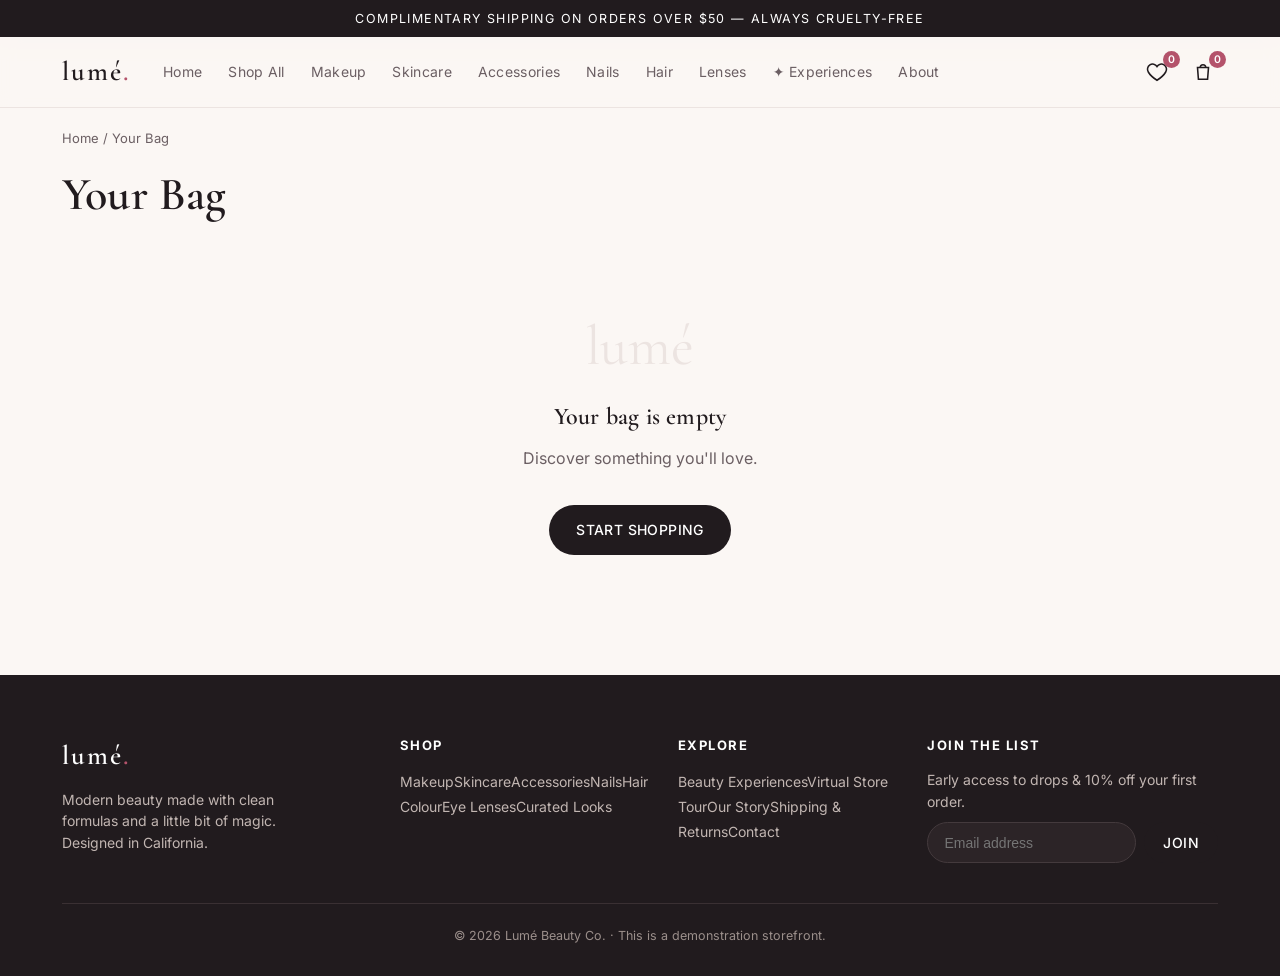
==== cart.html @ ed0eb4c0 "Initial commit: Nova demo web storefront Add full static e-commerce site with shop, cart, checkout, " ====
<!DOCTYPE html>
<html lang="en">
<head>
  <meta charset="UTF-8" />
  <meta name="viewport" content="width=device-width, initial-scale=1.0" />
  <title>Your Bag — Lumé Beauty</title>
  <link rel="preconnect" href="https://fonts.googleapis.com" />
  <link rel="preconnect" href="https://fonts.gstatic.com" crossorigin />
  <link href="https://fonts.googleapis.com/css2?family=Cormorant+Garamond:wght@500;600;700&family=Inter:wght@400;500;600&display=swap" rel="stylesheet" />
  <link rel="stylesheet" href="assets/css/styles.css" />
</head>
<body data-page="">
  <div id="site-header"></div>

  <div class="container">
    <div class="crumb"><a href="index.html">Home</a> / <span>Your Bag</span></div>
    <h1 style="font-size:clamp(30px,5vw,46px);padding:20px 0 4px">Your Bag</h1>
    <div id="cart-root"></div>
  </div>

  <div id="site-footer"></div>

  <script src="assets/js/data.js"></script>
  <script src="assets/js/store.js"></script>
  <script src="assets/js/art.js"></script>
  <script src="assets/js/ui.js"></script>
  <script src="assets/js/cart.js"></script>
</body>
</html>
---- assets/css/styles.css ----
/* ============================================================
   Lumé Beauty — storefront design system
   ============================================================ */
:root {
  --ink: #211b1e;
  --ink-soft: #6b5f63;
  --line: #ece4e1;
  --bg: #fbf7f4;
  --bg-card: #ffffff;
  --rose: #b4536b;
  --rose-deep: #8e3d54;
  --gold: #c8a04a;
  --sage: #6f8c72;
  --plum: #6c4a6e;
  --radius: 14px;
  --radius-sm: 9px;
  --shadow: 0 8px 30px rgba(40, 25, 30, 0.08);
  --shadow-sm: 0 2px 10px rgba(40, 25, 30, 0.06);
  --serif: "Cormorant Garamond", "Georgia", serif;
  --sans: "Inter", system-ui, -apple-system, "Segoe UI", sans-serif;
  --maxw: 1200px;
}

* { box-sizing: border-box; }
html { scroll-behavior: smooth; }
body {
  margin: 0;
  font-family: var(--sans);
  color: var(--ink);
  background: var(--bg);
  line-height: 1.55;
  -webkit-font-smoothing: antialiased;
}
a { color: inherit; text-decoration: none; }
img { max-width: 100%; display: block; }
h1, h2, h3 { font-family: var(--serif); font-weight: 600; line-height: 1.1; margin: 0; letter-spacing: 0.2px; }
.container { width: 100%; max-width: var(--maxw); margin: 0 auto; padding: 0 22px; }
.muted { color: var(--ink-soft); }
.center { text-align: center; }

/* ---------- Announcement bar ---------- */
.announce {
  background: var(--ink);
  color: #fff;
  text-align: center;
  font-size: 12.5px;
  letter-spacing: 1.4px;
  text-transform: uppercase;
  padding: 9px 12px;
}

/* ---------- Header ---------- */
.site-header {
  position: sticky; top: 0; z-index: 50;
  background: rgba(251, 247, 244, 0.92);
  backdrop-filter: blur(10px);
  border-bottom: 1px solid var(--line);
}
.header-inner { display: flex; align-items: center; gap: 18px; height: 70px; }
.brand { font-family: var(--serif); font-size: 27px; font-weight: 600; letter-spacing: 2px; }
.brand span { color: var(--rose); }
.nav { display: flex; gap: 26px; margin-left: 14px; flex: 1; }
.nav a { font-size: 14px; letter-spacing: .3px; color: var(--ink-soft); padding: 6px 0; border-bottom: 2px solid transparent; transition: .18s; }
.nav a:hover, .nav a.active { color: var(--ink); border-color: var(--rose); }
.header-actions { display: flex; align-items: center; gap: 16px; }
.icon-btn { position: relative; background: none; border: 0; cursor: pointer; color: var(--ink); display: inline-flex; padding: 4px; }
.icon-btn svg { width: 22px; height: 22px; }
.count-badge {
  position: absolute; top: -6px; right: -8px; min-width: 17px; height: 17px;
  background: var(--rose); color: #fff; border-radius: 999px; font-size: 10.5px;
  display: flex; align-items: center; justify-content: center; padding: 0 4px; font-weight: 600;
}
.menu-toggle { display: none; background: none; border: 0; cursor: pointer; }

/* ---------- Buttons ---------- */
.btn {
  display: inline-flex; align-items: center; justify-content: center; gap: 8px;
  font-family: var(--sans); font-size: 14px; font-weight: 500; letter-spacing: .4px;
  padding: 13px 26px; border-radius: 999px; border: 1px solid transparent; cursor: pointer;
  transition: .18s; text-transform: uppercase;
}
.btn-primary { background: var(--ink); color: #fff; }
.btn-primary:hover { background: var(--rose-deep); }
.btn-outline { background: transparent; color: var(--ink); border-color: var(--ink); }
.btn-outline:hover { background: var(--ink); color: #fff; }
.btn-block { width: 100%; }
.btn[disabled] { opacity: .45; cursor: not-allowed; }

/* ---------- Hero ---------- */
.hero {
  position: relative; min-height: 560px; display: flex; align-items: center;
  background: linear-gradient(120deg, #f3e3df 0%, #efe7e0 45%, #f6efe8 100%);
  overflow: hidden;
}
.hero::after {
  content: ""; position: absolute; right: -120px; top: -80px; width: 520px; height: 520px;
  background: radial-gradient(circle, rgba(180,83,107,.28), transparent 65%); border-radius: 50%;
}
.hero-content { position: relative; max-width: 560px; z-index: 2; }
.eyebrow { text-transform: uppercase; letter-spacing: 3px; font-size: 12px; color: var(--rose); margin-bottom: 16px; }
.hero h1 { font-size: clamp(40px, 6vw, 68px); margin-bottom: 18px; }
.hero p { font-size: 18px; color: var(--ink-soft); margin-bottom: 30px; max-width: 460px; }

/* ---------- Section ---------- */
.section { padding: 76px 0; }
.section-head { text-align: center; max-width: 620px; margin: 0 auto 46px; }
.section-head h2 { font-size: clamp(28px, 4vw, 40px); margin-bottom: 12px; }
.section-head p { color: var(--ink-soft); font-size: 16px; }
.alt-bg { background: #f5ece7; }

/* ---------- Category tiles ---------- */
.cat-grid { display: grid; grid-template-columns: repeat(4, 1fr); gap: 20px; }
.cat-tile {
  position: relative; border-radius: var(--radius); overflow: hidden; min-height: 260px;
  display: flex; align-items: flex-end; padding: 22px; color: #fff; box-shadow: var(--shadow-sm);
  transition: transform .25s ease;
}
.cat-tile:hover { transform: translateY(-4px); }
.cat-tile h3 { font-size: 24px; color: #fff; }
.cat-tile .cat-link { font-size: 13px; letter-spacing: 1px; text-transform: uppercase; margin-top: 4px; opacity: .9; }
.cat-tile .cat-body { position: relative; z-index: 2; }
.cat-tile::before { content: ""; position: absolute; inset: 0; background: linear-gradient(to top, rgba(0,0,0,.45), rgba(0,0,0,.05) 60%); z-index: 1; }

/* ---------- Product card ---------- */
.product-grid { display: grid; grid-template-columns: repeat(4, 1fr); gap: 26px; }
.product-grid.cols-3 { grid-template-columns: repeat(3, 1fr); }
.card { background: var(--bg-card); border-radius: var(--radius); overflow: hidden; box-shadow: var(--shadow-sm); transition: .22s; position: relative; }
.card:hover { box-shadow: var(--shadow); transform: translateY(-3px); }
.card-media { position: relative; aspect-ratio: 4/5; display: flex; align-items: center; justify-content: center; overflow: hidden; }
.card-media .mono { font-family: var(--serif); font-size: 64px; color: rgba(255,255,255,.92); font-weight: 600; }
.art { display: block; }
.card-media .art { width: 80%; height: 80%; filter: drop-shadow(0 6px 20px rgba(0,0,0,.18)); transition: transform .3s ease; }
.card:hover .card-media .art { transform: scale(1.05); }
.pdp-media .art { width: 72%; height: 72%; filter: drop-shadow(0 10px 24px rgba(0,0,0,.18)); }
.cart-thumb .art { width: 90%; height: 90%; }
/* Real product photo layered over the illustration fallback */
.media-fallback { position: absolute; inset: 0; display: flex; align-items: center; justify-content: center; z-index: 1; width: 100%; height: 100%; }
.media-photo { display: none; }
.card:hover .media-photo { transform: scale(1.05); }
.pdp-media { position: relative; overflow: hidden; }
.cart-thumb { position: relative; overflow: hidden; }
.card-badge { position: absolute; top: 12px; left: 12px; background: #fff; color: var(--ink); font-size: 10.5px; letter-spacing: 1px; text-transform: uppercase; padding: 5px 10px; border-radius: 999px; font-weight: 600; }
.card-wish { position: absolute; top: 10px; right: 10px; background: rgba(255,255,255,.9); border: 0; width: 34px; height: 34px; border-radius: 50%; cursor: pointer; display: flex; align-items: center; justify-content: center; }
.card-wish svg { width: 17px; height: 17px; }
.card-wish.active svg { fill: var(--rose); stroke: var(--rose); }
.card-body { padding: 16px 16px 20px; }
.card-cat { font-size: 11px; letter-spacing: 1.2px; text-transform: uppercase; color: var(--ink-soft); }
.card-title { font-family: var(--serif); font-size: 20px; margin: 4px 0 6px; }
.card-price { font-weight: 600; font-size: 15px; }
.swatches { display: flex; gap: 5px; margin-top: 10px; }
.swatch { width: 16px; height: 16px; border-radius: 50%; border: 1px solid rgba(0,0,0,.12); }
.stars { color: var(--gold); font-size: 13px; letter-spacing: 1px; }

/* ---------- PDP ---------- */
.pdp { display: grid; grid-template-columns: 1fr 1fr; gap: 56px; padding: 56px 0; }
.pdp-media { border-radius: var(--radius); aspect-ratio: 1/1; display: flex; align-items: center; justify-content: center; box-shadow: var(--shadow); overflow: hidden; }
.pdp-media .mono { font-family: var(--serif); font-size: 120px; color: rgba(255,255,255,.92); }
.pdp-info { padding-top: 8px; }
.pdp-cat { text-transform: uppercase; letter-spacing: 2px; font-size: 12px; color: var(--ink-soft); }
.pdp h1 { font-size: clamp(32px, 4vw, 46px); margin: 8px 0 10px; }
.pdp-price { font-size: 24px; font-weight: 600; margin: 14px 0; }
.pdp-desc { color: var(--ink-soft); margin-bottom: 26px; }
.option-label { font-size: 12.5px; letter-spacing: 1px; text-transform: uppercase; color: var(--ink-soft); margin-bottom: 10px; display: block; }
.shade-row { display: flex; flex-wrap: wrap; gap: 10px; margin-bottom: 24px; }
.shade { display: flex; align-items: center; gap: 8px; border: 1px solid var(--line); border-radius: 999px; padding: 6px 14px 6px 6px; cursor: pointer; font-size: 13px; background: #fff; transition: .15s; }
.shade .dot { width: 20px; height: 20px; border-radius: 50%; border: 1px solid rgba(0,0,0,.1); }
.shade.selected { border-color: var(--ink); box-shadow: 0 0 0 1px var(--ink); }
.variant-row { display: flex; flex-wrap: wrap; gap: 10px; margin-bottom: 24px; }
.variant { border: 1px solid var(--line); border-radius: 999px; padding: 9px 18px; cursor: pointer; font-size: 13px; background: #fff; transition: .15s; }
.variant.selected { border-color: var(--ink); background: var(--ink); color: #fff; }
.qty { display: inline-flex; align-items: center; border: 1px solid var(--line); border-radius: 999px; overflow: hidden; }
.qty button { background: #fff; border: 0; width: 40px; height: 44px; font-size: 18px; cursor: pointer; }
.qty span { width: 44px; text-align: center; font-weight: 600; }
.pdp-actions { display: flex; gap: 12px; align-items: center; margin: 8px 0 26px; }
.pdp-meta { border-top: 1px solid var(--line); padding-top: 20px; font-size: 14px; color: var(--ink-soft); }
.pdp-meta li { margin-bottom: 6px; }

/* ---------- Toolbar (shop) ---------- */
.shop-head { padding: 44px 0 10px; }
.toolbar { display: flex; flex-wrap: wrap; gap: 12px; align-items: center; justify-content: space-between; margin-bottom: 30px; }
.chips { display: flex; flex-wrap: wrap; gap: 8px; }
.chip { border: 1px solid var(--line); background: #fff; border-radius: 999px; padding: 8px 16px; font-size: 13px; cursor: pointer; transition: .15s; }
.chip.active { background: var(--ink); color: #fff; border-color: var(--ink); }
.tools-right { display: flex; gap: 10px; }
.input, select.input { border: 1px solid var(--line); border-radius: 999px; padding: 10px 16px; font-family: var(--sans); font-size: 14px; background: #fff; color: var(--ink); }

/* ---------- Cart / tables ---------- */
.cart-layout { display: grid; grid-template-columns: 1fr 360px; gap: 40px; padding: 48px 0; align-items: start; }
.cart-item { display: grid; grid-template-columns: 90px 1fr auto; gap: 16px; padding: 20px 0; border-bottom: 1px solid var(--line); align-items: center; }
.cart-thumb { width: 90px; height: 110px; border-radius: var(--radius-sm); display: flex; align-items: center; justify-content: center; }
.cart-thumb .mono { font-family: var(--serif); font-size: 34px; color: rgba(255,255,255,.92); }
.cart-item h4 { font-family: var(--serif); font-size: 19px; margin: 0 0 3px; }
.cart-item .opt { font-size: 13px; color: var(--ink-soft); }
.link-danger { color: var(--rose-deep); background: none; border: 0; cursor: pointer; font-size: 13px; padding: 0; margin-top: 8px; text-decoration: underline; }
.summary { background: var(--bg-card); border-radius: var(--radius); padding: 26px; box-shadow: var(--shadow-sm); position: sticky; top: 92px; }
.summary h3 { font-size: 22px; margin-bottom: 18px; }
.summary-row { display: flex; justify-content: space-between; padding: 8px 0; font-size: 15px; }
.summary-row.total { border-top: 1px solid var(--line); margin-top: 10px; padding-top: 16px; font-size: 18px; font-weight: 600; }

/* ---------- Forms (checkout) ---------- */
.form-grid { display: grid; grid-template-columns: 1fr 1fr; gap: 16px; }
.field { display: flex; flex-direction: column; gap: 6px; margin-bottom: 16px; }
.field.full { grid-column: 1 / -1; }
.field label { font-size: 12.5px; letter-spacing: .8px; text-transform: uppercase; color: var(--ink-soft); }
.field input, .field select { border: 1px solid var(--line); border-radius: var(--radius-sm); padding: 12px 14px; font-family: var(--sans); font-size: 15px; background: #fff; }
.field input:focus, .field select:focus { outline: none; border-color: var(--rose); }

/* ---------- Empty state ---------- */
.empty { text-align: center; padding: 80px 20px; }
.empty .mono { font-family: var(--serif); font-size: 56px; color: var(--line); }
.empty h2 { margin: 14px 0 8px; }

/* ---------- Toast ---------- */
.toast-wrap { position: fixed; bottom: 26px; left: 50%; transform: translateX(-50%); z-index: 999; display: flex; flex-direction: column; gap: 10px; }
.toast { background: var(--ink); color: #fff; padding: 13px 22px; border-radius: 999px; font-size: 14px; box-shadow: var(--shadow); animation: pop .25s ease; }
@keyframes pop { from { opacity: 0; transform: translateY(10px); } to { opacity: 1; transform: translateY(0); } }

/* ---------- Footer ---------- */
.site-footer { background: var(--ink); color: #d8cdc9; padding: 60px 0 30px; margin-top: 40px; }
.footer-grid { display: grid; grid-template-columns: 1.4fr 1fr 1fr 1.2fr; gap: 30px; }
.site-footer .brand { color: #fff; }
.site-footer h4 { font-family: var(--sans); font-size: 13px; letter-spacing: 1.5px; text-transform: uppercase; color: #fff; margin: 0 0 14px; }
.site-footer a, .site-footer p { font-size: 14px; color: #c2b6b2; margin: 0 0 9px; }
.site-footer a:hover { color: #fff; }
.newsletter { display: flex; gap: 8px; margin-top: 10px; }
.newsletter input { flex: 1; border: 1px solid #443a3d; background: #2c2427; color: #fff; border-radius: 999px; padding: 11px 16px; font-size: 14px; }
.footer-bottom { border-top: 1px solid #3a3033; margin-top: 40px; padding-top: 22px; text-align: center; font-size: 12.5px; color: #9b8f8b; }

/* ---------- Breadcrumb ---------- */
.crumb { font-size: 13px; color: var(--ink-soft); padding: 20px 0 0; }
.crumb a:hover { color: var(--ink); }

/* ---------- Experience page — tech cards ---------- */
.exp-hero {
  background: linear-gradient(130deg, #1a1218 0%, #2c1e28 50%, #1e1428 100%);
  color: #fff; padding: 88px 0 72px; text-align: center;
}
.exp-hero h1 { color: #fff; font-size: clamp(36px, 5vw, 62px); margin-bottom: 16px; }
.exp-hero p { color: rgba(255,255,255,.72); font-size: 18px; max-width: 560px; margin: 0 auto 32px; }
.exp-eyebrow { text-transform: uppercase; letter-spacing: 3px; font-size: 12px; color: var(--gold); margin-bottom: 14px; }

.gate-section { padding: 64px 0; }
.gate-section:nth-child(even) { b
/* ---------- Try-on strip (PDP) ---------- */
.tryon-strip {
  display: flex; align-items: center; gap: 14px;
  background: linear-gradient(120deg, #1a1218, #2c1e28);
  border-radius: 14px; padding: 16px 20px; margin: 24px 0 10px;
  flex-wrap: wrap;
}
.tryon-strip-icon { font-size: 22px; color: var(--gold); flex-shrink: 0; }
.tryon-strip-text { flex: 1; min-width: 180px; display: flex; flex-direction: column; gap: 3px; }
.tryon-strip-text strong { color: #fff; font-size: 14px; font-weight: 600; display: block; }
.tryon-strip-text span { color: rgba(255,255,255,.6); font-size: 13px; display: block; }
.btn-tryon {
  background: var(--gold); color: #fff; border: none;
  border-radius: 999px; padding: 10px 22px; font-size: 13px;
  font-weight: 600; cursor: pointer; white-space: nowrap;
  transition: .2s; letter-spacing: .04em; flex-shrink: 0;
}
.btn-tryon:hover { background: #b8942e; }
#novagates-container { min-height: 0; }
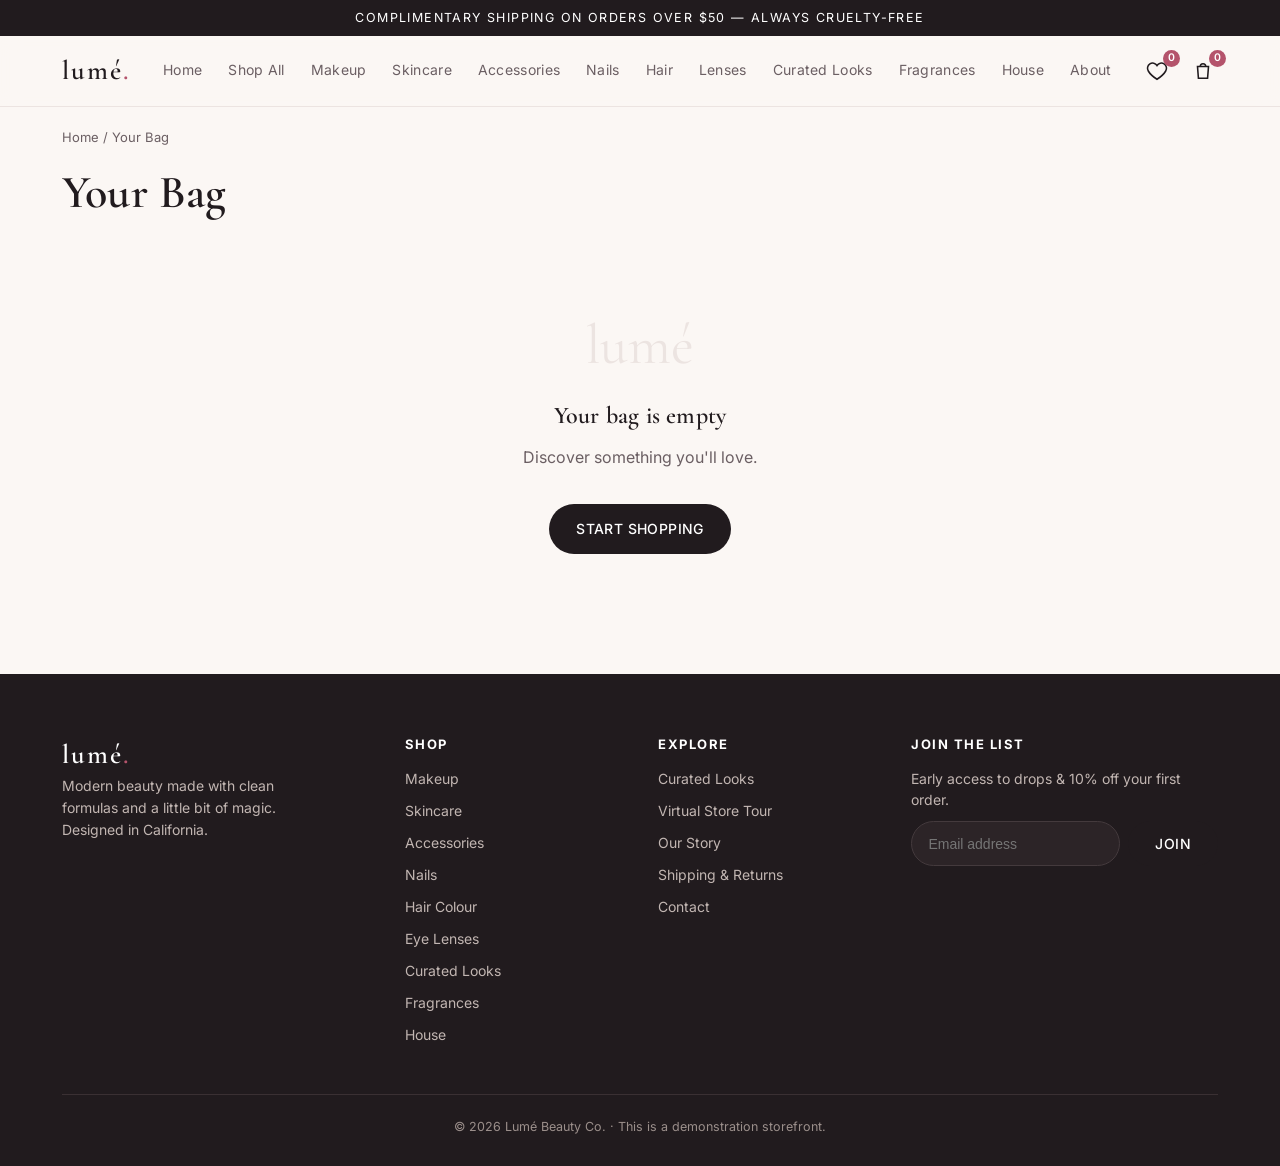
==== commit 7314cdb1: "feat: deploy full Web SDK try-on integration (product/cart/listing pages) Co-authored-by: Cursor <cu" ====
--- a/cart.html
+++ b/cart.html
@@ -22,8 +22,9 @@
 
   <script src="assets/js/data.js"></script>
   <script src="assets/js/store.js"></script>
+  <script src="assets/js/novagates.js?v=5"></script>
   <script src="assets/js/art.js"></script>
-  <script src="assets/js/ui.js"></script>
-  <script src="assets/js/cart.js"></script>
+  <script src="assets/js/ui.js?v=11"></script>
+  <script src="assets/js/cart.js?v=2"></script>
 </body>
 </html>
--- a/assets/css/styles.css
+++ b/assets/css/styles.css
@@ -22,7 +22,7 @@
 }
 
 * { box-sizing: border-box; }
-html { scroll-behavior: smooth; }
+html { scroll-behavior: smooth; overflow-x: hidden; }
 body {
   margin: 0;
   font-family: var(--sans);
@@ -30,6 +30,7 @@
   background: var(--bg);
   line-height: 1.55;
   -webkit-font-smoothing: antialiased;
+  overflow-x: hidden;
 }
 a { color: inherit; text-decoration: none; }
 img { max-width: 100%; display: block; }
@@ -47,6 +48,9 @@
   letter-spacing: 1.4px;
   text-transform: uppercase;
   padding: 9px 12px;
+  line-height: 1.45;
+  white-space: normal;
+  overflow-wrap: anywhere;
 }
 
 /* ---------- Header ---------- */
@@ -109,7 +113,9 @@
 .alt-bg { background: #f5ece7; }
 
 /* ---------- Category tiles ---------- */
-.cat-grid { display: grid; grid-template-columns: repeat(4, 1fr); gap: 20px; }
+.cat-grid { display: grid; grid-template-columns: repeat(2, 1fr); gap: 12px; }
+@media (min-width: 640px) { .cat-grid { grid-template-columns: repeat(3, 1fr); gap: 16px; } }
+@media (min-width: 900px) { .cat-grid { grid-template-columns: repeat(4, 1fr); gap: 20px; } }
 .cat-tile {
   position: relative; border-radius: var(--radius); overflow: hidden; min-height: 260px;
   display: flex; align-items: flex-end; padding: 22px; color: #fff; box-shadow: var(--shadow-sm);
@@ -122,11 +128,24 @@
 .cat-tile::before { content: ""; position: absolute; inset: 0; background: linear-gradient(to top, rgba(0,0,0,.45), rgba(0,0,0,.05) 60%); z-index: 1; }
 
 /* ---------- Product card ---------- */
-.product-grid { display: grid; grid-template-columns: repeat(4, 1fr); gap: 26px; }
-.product-grid.cols-3 { grid-template-columns: repeat(3, 1fr); }
-.card { background: var(--bg-card); border-radius: var(--radius); overflow: hidden; box-shadow: var(--shadow-sm); transition: .22s; position: relative; }
+.product-grid { display: grid; grid-template-columns: repeat(2, 1fr); gap: 12px; }
+.product-grid.cols-3 { grid-template-columns: repeat(2, 1fr); }
+@media (min-width: 640px) {
+  .product-grid { grid-template-columns: repeat(2, 1fr); gap: 18px; }
+  .product-grid.cols-3 { grid-template-columns: repeat(3, 1fr); }
+}
+@media (min-width: 900px) {
+  .product-grid { grid-template-columns: repeat(3, 1fr); gap: 22px; }
+}
+@media (min-width: 1100px) {
+  .product-grid { grid-template-columns: repeat(4, 1fr); gap: 26px; }
+  .product-grid.cols-3 { grid-template-columns: repeat(3, 1fr); }
+}
+.card { background: var(--bg-card); border-radius: var(--radius); overflow: hidden; box-shadow: var(--shadow-sm); transition: .22s; position: relative; cursor: pointer; }
+.card-link { display: block; color: inherit; text-decoration: none; }
 .card:hover { box-shadow: var(--shadow); transform: translateY(-3px); }
-.card-media { position: relative; aspect-ratio: 4/5; display: flex; align-items: center; justify-content: center; overflow: hidden; }
+.card-body { padding: 12px 14px 16px; }
+.card-media { position: relative; aspect-ratio: 3/4; display: flex; align-items: center; justify-content: center; overflow: hidden; }
 .card-media .mono { font-family: var(--serif); font-size: 64px; color: rgba(255,255,255,.92); font-weight: 600; }
 .art { display: block; }
 .card-media .art { width: 80%; height: 80%; filter: drop-shadow(0 6px 20px rgba(0,0,0,.18)); transition: transform .3s ease; }
@@ -152,18 +171,92 @@
 .stars { color: var(--gold); font-size: 13px; letter-spacing: 1px; }
 
 /* ---------- PDP ---------- */
-.pdp { display: grid; grid-template-columns: 1fr 1fr; gap: 56px; padding: 56px 0; }
-.pdp-media { border-radius: var(--radius); aspect-ratio: 1/1; display: flex; align-items: center; justify-content: center; box-shadow: var(--shadow); overflow: hidden; }
-.pdp-media .mono { font-family: var(--serif); font-size: 120px; color: rgba(255,255,255,.92); }
-.pdp-info { padding-top: 8px; }
+/* .pdp-wrap is the real layout wrapper injected by product.js inside #pdp */
+.pdp-wrap {
+  display: grid;
+  grid-template-columns: 460px 1fr;
+  gap: 60px;
+  padding: 56px 0;
+  align-items: start;
+}
+.pdp-img-hero {
+  border-radius: 20px;
+  aspect-ratio: 1/1;
+  display: flex; align-items: center; justify-content: center;
+  box-shadow: 0 12px 48px rgba(0,0,0,.14);
+  overflow: hidden;
+  position: sticky;
+  top: 24px;
+}
+.pdp-img-hero #pdp-art-wrap {
+  width: 70%; height: 70%;
+  display: flex; align-items: center; justify-content: center;
+}
+.pdp-img-hero #pdp-art-wrap .art {
+  width: 100%; height: 100%;
+  filter: drop-shadow(0 12px 28px rgba(0,0,0,.22));
+}
+.pdp-look-img { width: 100%; height: auto; display: block; }
+.pdp-img-hero--photo { padding: 0; aspect-ratio: auto; position: relative; top: 0; }
+.pdp-photo-overlay { position: absolute; inset: 0; width: 100%; height: 100%; object-fit: cover; border-radius: inherit; }
+.card-media { position: relative; }
+.card-photo { position: absolute; inset: 0; width: 100%; height: 100%; object-fit: cover; }
+.pdp-body { padding-top: 8px; }
+
+/* ── Shop the Look: hotspots ─────────────────── */
+.look-hotspots { position: absolute; inset: 0; pointer-events: none; }
+.hotspot {
+  position: absolute; transform: translate(-50%, -50%);
+  width: 30px; height: 30px; border-radius: 50%;
+  background: rgba(255,255,255,.92); color: var(--ink);
+  border: 2px solid #fff; box-shadow: 0 4px 14px rgba(0,0,0,.3);
+  font-family: var(--sans); font-weight: 700; font-size: 14px;
+  cursor: pointer; pointer-events: auto; transition: .18s;
+  animation: hotspot-pulse 2.4s ease-out infinite;
+}
+.hotspot:hover { background: var(--ink); color: #fff; transform: translate(-50%, -50%) scale(1.12); }
+@keyframes hotspot-pulse {
+  0% { box-shadow: 0 4px 14px rgba(0,0,0,.3), 0 0 0 0 rgba(255,255,255,.6); }
+  70% { box-shadow: 0 4px 14px rgba(0,0,0,.3), 0 0 0 12px rgba(255,255,255,0); }
+  100% { box-shadow: 0 4px 14px rgba(0,0,0,.3), 0 0 0 0 rgba(255,255,255,0); }
+}
+
+/* ── Shop the Look: item list ────────────────── */
+.look-shop-head { display: flex; align-items: center; justify-content: space-between; gap: 16px; flex-wrap: wrap; margin-bottom: 22px; }
+.look-shop-head h2 { font-size: clamp(22px, 4vw, 32px); }
+.look-items { display: flex; flex-direction: column; gap: 12px; }
+.look-item {
+  display: flex; align-items: center; gap: 16px;
+  border: 1px solid var(--line); border-radius: 14px; padding: 12px;
+  background: #fff; transition: .25s;
+}
+.look-item.flash { border-color: var(--ink); box-shadow: 0 0 0 2px var(--ink); }
+.look-item-media {
+  position: relative; width: 72px; height: 72px; border-radius: 10px;
+  flex-shrink: 0; overflow: hidden; display: flex; align-items: center; justify-content: center;
+}
+.look-item-media .media-fallback { width: 60%; height: 60%; }
+.look-item-num {
+  position: absolute; top: 4px; left: 4px; z-index: 2;
+  width: 20px; height: 20px; border-radius: 50%;
+  background: rgba(255,255,255,.92); color: var(--ink);
+  font-size: 11px; font-weight: 700; display: flex; align-items: center; justify-content: center;
+}
+.look-item-info { flex: 1; min-width: 0; display: flex; flex-direction: column; gap: 2px; }
+.look-item-cat { font-size: 11px; letter-spacing: 1px; text-transform: uppercase; color: var(--ink-soft); }
+.look-item-name { font-weight: 600; color: var(--ink); text-decoration: none; }
+.look-item-name:hover { color: var(--rose-deep); }
+.look-item-price { font-size: 14px; color: var(--ink-soft); }
+.btn-line { background: #fff; color: var(--ink); border: 1.5px solid var(--ink); flex-shrink: 0; }
+.btn-line:hover { background: var(--ink); color: #fff; }
 .pdp-cat { text-transform: uppercase; letter-spacing: 2px; font-size: 12px; color: var(--ink-soft); }
-.pdp h1 { font-size: clamp(32px, 4vw, 46px); margin: 8px 0 10px; }
+.pdp-body h1 { font-size: clamp(28px, 3.5vw, 44px); margin: 8px 0 10px; font-family: var(--serif); }
 .pdp-price { font-size: 24px; font-weight: 600; margin: 14px 0; }
-.pdp-desc { color: var(--ink-soft); margin-bottom: 26px; }
+.pdp-desc { color: var(--ink-soft); margin-bottom: 26px; line-height: 1.7; }
 .option-label { font-size: 12.5px; letter-spacing: 1px; text-transform: uppercase; color: var(--ink-soft); margin-bottom: 10px; display: block; }
 .shade-row { display: flex; flex-wrap: wrap; gap: 10px; margin-bottom: 24px; }
 .shade { display: flex; align-items: center; gap: 8px; border: 1px solid var(--line); border-radius: 999px; padding: 6px 14px 6px 6px; cursor: pointer; font-size: 13px; background: #fff; transition: .15s; }
-.shade .dot { width: 20px; height: 20px; border-radius: 50%; border: 1px solid rgba(0,0,0,.1); }
+.shade .dot { width: 20px; height: 20px; border-radius: 50%; border: 1px solid rgba(0,0,0,.1); flex-shrink: 0; }
 .shade.selected { border-color: var(--ink); box-shadow: 0 0 0 1px var(--ink); }
 .variant-row { display: flex; flex-wrap: wrap; gap: 10px; margin-bottom: 24px; }
 .variant { border: 1px solid var(--line); border-radius: 999px; padding: 9px 18px; cursor: pointer; font-size: 13px; background: #fff; transition: .15s; }
@@ -177,11 +270,29 @@
 
 /* ---------- Toolbar (shop) ---------- */
 .shop-head { padding: 44px 0 10px; }
-.toolbar { display: flex; flex-wrap: wrap; gap: 12px; align-items: center; justify-content: space-between; margin-bottom: 30px; }
-.chips { display: flex; flex-wrap: wrap; gap: 8px; }
+.toolbar { display: flex; flex-direction: column; gap: 10px; margin-bottom: 24px; }
+.subchips-wrap { display: flex; flex-direction: column; gap: 8px; margin-bottom: 4px; }
+.subchips-label {
+  margin: 0;
+  font-size: 11px;
+  letter-spacing: 1.2px;
+  text-transform: uppercase;
+  color: var(--ink-soft);
+  font-weight: 500;
+}
+.toolbar-bottom { display: flex; gap: 10px; align-items: center; }
+.chips { display: flex; flex-wrap: nowrap; gap: 8px; overflow-x: auto; -webkit-overflow-scrolling: touch; scrollbar-width: none; padding-bottom: 2px; }
 .chip { border: 1px solid var(--line); background: #fff; border-radius: 999px; padding: 8px 16px; font-size: 13px; cursor: pointer; transition: .15s; }
 .chip.active { background: var(--ink); color: #fff; border-color: var(--ink); }
+.chips::-webkit-scrollbar { display: none; }
+.chip { flex-shrink: 0; }
+.subchips { margin-top: 0; }
+.subchips .chip { font-size: 12px; padding: 7px 14px; border-style: dashed; }
+.subchips .chip.active { border-style: solid; }
+.chip-swatch { display: inline-flex; align-items: center; gap: 7px; }
+.chip-dot { width: 13px; height: 13px; border-radius: 50%; border: 1px solid rgba(0,0,0,.18); box-shadow: inset 0 0 0 1px rgba(255,255,255,.35); flex-shrink: 0; }
 .tools-right { display: flex; gap: 10px; }
+.toolbar-bottom { display: flex; gap: 10px; align-items: center; }
 .input, select.input { border: 1px solid var(--line); border-radius: 999px; padding: 10px 16px; font-family: var(--sans); font-size: 14px; background: #fff; color: var(--ink); }
 
 /* ---------- Cart / tables ---------- */
@@ -218,6 +329,7 @@
 /* ---------- Footer ---------- */
 .site-footer { background: var(--ink); color: #d8cdc9; padding: 60px 0 30px; margin-top: 40px; }
 .footer-grid { display: grid; grid-template-columns: 1.4fr 1fr 1fr 1.2fr; gap: 30px; }
+@media (max-width: 900px) { .footer-grid { grid-template-columns: 1fr 1fr; gap: 28px; } }
 .site-footer .brand { color: #fff; }
 .site-footer h4 { font-family: var(--sans); font-size: 13px; letter-spacing: 1.5px; text-transform: uppercase; color: #fff; margin: 0 0 14px; }
 .site-footer a, .site-footer p { font-size: 14px; color: #c2b6b2; margin: 0 0 9px; }
@@ -240,7 +352,8 @@
 .exp-eyebrow { text-transform: uppercase; letter-spacing: 3px; font-size: 12px; color: var(--gold); margin-bottom: 14px; }
 
 .gate-section { padding: 64px 0; }
-.gate-section:nth-child(even) { b
+.gate-section:nth-child(even) { background: #f5ece7; }
+
 /* ---------- Try-on strip (PDP) ---------- */
 .tryon-strip {
   display: flex; align-items: center; gap: 14px;
@@ -260,3 +373,284 @@
 }
 .btn-tryon:hover { background: #b8942e; }
 #novagates-container { min-height: 0; }
+
+/* ============================================================
+   RESPONSIVE — mobile-first breakpoints
+   ============================================================ */
+
+/* ── Tablet (≤ 900px) ── */
+@media (max-width: 900px) {
+  .footer-grid { grid-template-columns: 1fr 1fr; gap: 28px; }
+  .footer-links-row a { display: block; width: 100%; }
+  .pdp-wrap { grid-template-columns: 1fr 1fr; gap: 36px; padding: 36px 0; }
+  .pdp-img-hero { aspect-ratio: 1/1; border-radius: 16px; position: static; }
+  .cart-layout { grid-template-columns: 1fr; gap: 28px; }
+  .summary { position: static; }
+  .tech-grid { grid-template-columns: repeat(2, 1fr) !important; }
+  .gate-section .tech-grid { grid-template-columns: repeat(2, 1fr) !important; }
+  .tour-stations { grid-template-columns: repeat(2, 1fr) !important; }
+  .form-grid { grid-template-columns: 1fr; }
+}
+
+/* ── Mobile (≤ 640px) ── */
+@media (max-width: 640px) {
+
+  /* ── Container ── */
+  .container { padding: 0 16px; }
+
+  /* ── Announcement bar ── */
+  .announce { font-size: 10px; letter-spacing: .5px; padding: 8px 14px; line-height: 1.45; }
+
+  /* ── Header (layout handled at 768px breakpoint) ── */
+  .icon-btn svg { width: 22px; height: 22px; }
+
+  /* ── Hero ── */
+  .hero { min-height: 300px; padding: 36px 0 32px; }
+  .hero-content { max-width: 100%; }
+  .eyebrow { font-size: 11px; margin-bottom: 10px; }
+  .hero h1 { font-size: clamp(28px, 9vw, 40px); margin-bottom: 12px; }
+  .hero p { font-size: 15px; margin-bottom: 20px; max-width: 100%; }
+  .hero > .container > div { flex-direction: column; gap: 10px; }
+  .hero .btn { padding: 12px 22px; font-size: 13px; width: 100%; text-align: center; }
+
+  /* ── Sections ── */
+  .section { padding: 44px 0; }
+  .section-head { margin-bottom: 24px; }
+  .section-head h2 { font-size: clamp(22px, 6vw, 28px); margin-bottom: 8px; }
+  .section-head p { font-size: 14px; }
+
+  /* ── Category tiles ── */
+  .cat-tile { min-height: 150px; padding: 14px; }
+  .cat-tile h3 { font-size: 17px; }
+  .cat-tile .cat-link { font-size: 11px; }
+
+  /* ── Product grid — always 2 cols ── */
+  .product-grid { gap: 10px; }
+
+  /* ── Product card ── */
+  .card { border-radius: 12px; }
+  .card-media { aspect-ratio: 3/4; }
+  .card-body { padding: 10px 11px 13px; }
+  .card-cat { font-size: 9.5px; letter-spacing: 1px; }
+  .card-title { font-family: var(--serif); font-size: 15px; margin: 3px 0 4px; line-height: 1.25; }
+  .card-price { font-size: 14px; font-weight: 600; }
+  .stars { font-size: 10px; }
+  .swatches { gap: 4px; margin-top: 6px; }
+  .swatch { width: 12px; height: 12px; }
+  .card-badge { font-size: 9px; padding: 4px 8px; top: 8px; left: 8px; }
+  .card-wish { width: 30px; height: 30px; top: 8px; right: 8px; }
+  .card-wish svg { width: 14px; height: 14px; }
+
+  /* ── PDP — large hero image on top, info below ── */
+  .pdp-wrap { display: block; padding: 0 0 48px; }
+  .pdp-img-hero {
+    aspect-ratio: 1/1;
+    width: calc(100% + 32px);
+    margin-left: -16px;
+    margin-right: -16px;
+    border-radius: 0 0 24px 24px;
+    box-shadow: 0 8px 28px rgba(0,0,0,.12);
+    position: static;
+  }
+  .pdp-img-hero #pdp-art-wrap { width: 60%; height: 60%; }
+  .pdp-body { padding: 22px 0 0; }
+  .pdp-body h1 { font-size: clamp(22px, 6.5vw, 30px); margin-bottom: 6px; }
+  .pdp-cat { font-size: 11px; }
+  .pdp-price { font-size: 22px; margin: 10px 0; }
+  .pdp-desc { font-size: 14px; margin-bottom: 20px; line-height: 1.65; }
+  .option-label { font-size: 11px; margin-bottom: 8px; }
+  .shade-row { gap: 7px; margin-bottom: 18px; }
+  .shade { padding: 5px 10px 5px 5px; font-size: 12px; }
+  .shade .dot { width: 16px; height: 16px; }
+  .variant-row { gap: 7px; margin-bottom: 18px; }
+  .variant { padding: 8px 14px; font-size: 12px; }
+  .pdp-actions { flex-wrap: wrap; gap: 10px; margin-bottom: 20px; }
+  .pdp-actions .btn { min-width: 0; flex: 1 1 0; }
+  .pdp-actions #btn-wish { width: 46px !important; flex: 0 0 46px; }
+  .pdp-actions .qty { width: 100%; justify-content: center; order: -1; }
+  .pdp-meta { font-size: 13px; }
+  .tryon-strip { padding: 14px 16px; gap: 10px; border-radius: 12px; }
+  .tryon-strip-text strong { font-size: 13px; }
+  .tryon-strip-text span { font-size: 12px; }
+  .btn-tryon { padding: 9px 14px; font-size: 12px; white-space: nowrap; }
+
+  /* ── Shop toolbar ── */
+  .shop-head { padding: 22px 0 6px; }
+  .shop-head h1 { font-size: clamp(24px, 8vw, 32px); }
+  .chip { padding: 8px 14px; font-size: 12px; border-radius: 999px; }
+  .toolbar-bottom { gap: 8px; }
+  .input, select.input { padding: 9px 14px; font-size: 13px; }
+  .crumb { font-size: 12px; padding: 12px 0 0; }
+
+  /* ── Cart page ── */
+  .cart-layout { grid-template-columns: 1fr; gap: 20px; padding: 22px 0; }
+  .cart-item { grid-template-columns: 70px 1fr auto; gap: 12px; padding: 14px 0; }
+  .cart-thumb { width: 70px; height: 84px; border-radius: 10px; }
+  .cart-item h4 { font-size: 14px; }
+  .summary { padding: 16px 18px; border-radius: 12px; }
+  .summary h3 { font-size: 18px; }
+
+  /* ── Footer ── */
+  .site-footer { padding: 32px 0 20px; overflow-x: hidden; }
+  .footer-grid { grid-template-columns: 1fr !important; gap: 0 !important; }
+  .footer-links-row a { display: block; width: 100%; }
+  .newsletter { flex-direction: column; gap: 10px; }
+  .newsletter input { width: 100%; box-sizing: border-box; min-width: 0; }
+  .newsletter .btn { width: 100%; padding: 13px; }
+
+  /* ── Experience page ── */
+  .exp-hero { padding: 44px 0 36px; }
+  .exp-hero h1 { font-size: clamp(26px, 8vw, 38px); }
+  .exp-hero p { font-size: 15px; }
+  .tech-grid { grid-template-columns: 1fr !important; gap: 12px !important; }
+  .tech-card { padding: 18px 16px !important; }
+  .gate-section { padding: 36px 0 !important; }
+  .tour-stations { grid-template-columns: 1fr !important; gap: 10px !important; }
+  .tour-station { padding: 16px 14px; }
+  .brand-cta { padding: 48px 0 !important; }
+  .brand-cta h2 { font-size: clamp(24px, 7vw, 34px); }
+
+  /* ── Misc ── */
+  .form-grid { grid-template-columns: 1fr; }
+  .field.full { grid-column: 1; }
+
+}
+
+/* ── Small phones (≤ 380px) ── */
+@media (max-width: 380px) {
+  .cat-grid { grid-template-columns: 1fr; }
+  .hero h1 { font-size: 28px; }
+  .card-title { font-size: 13px; }
+}
+
+/* ============================================================
+   FOOTER — responsive
+   ============================================================ */
+.footer-tagline { margin-top: 12px; max-width: 260px; font-size: 14px; color: #c2b6b2; }
+.footer-links-row { display: flex; flex-direction: column; gap: 2px; }
+.footer-links-row a { display: block; font-size: 14px; color: #c2b6b2; margin: 0 0 9px; line-height: 1.5; }
+.footer-links-row a:hover { color: #fff; }
+
+@media (max-width: 768px) {
+  .footer-grid {
+    grid-template-columns: 1fr !important;
+    gap: 0 !important;
+  }
+  .footer-brand-col {
+    padding-bottom: 24px;
+    border-bottom: 1px solid #3a3033;
+    margin-bottom: 0;
+  }
+  .footer-links-col {
+    border-bottom: 1px solid #3a3033;
+    padding-bottom: 4px;
+  }
+  .footer-links-col h4,
+  .footer-newsletter-col h4 {
+    padding: 18px 0 10px;
+    margin: 0;
+  }
+  .footer-links-row {
+    display: flex;
+    flex-direction: column;
+    padding-bottom: 16px;
+  }
+  .footer-newsletter-col { padding-top: 6px; padding-bottom: 8px; }
+  .footer-newsletter-col p { margin-bottom: 12px; line-height: 1.55; }
+  .footer-tagline { max-width: 100%; }
+  .newsletter { flex-direction: column; gap: 10px; }
+  .newsletter input { width: 100%; box-sizing: border-box; min-width: 0; }
+  .newsletter .btn { width: 100%; padding: 13px; }
+  .footer-bottom { margin-top: 24px; font-size: 11px; line-height: 1.6; padding-left: 0; padding-right: 0; }
+  .site-footer { padding: 28px 0 20px; overflow-x: hidden; }
+  .site-footer .container { padding: 0 18px; }
+}
+
+/* ============================================================
+   MOBILE NAV — dropdown panel
+   ============================================================ */
+@media (max-width: 768px) {
+  .site-header { position: relative; }
+
+  .menu-toggle {
+    display: flex;
+    align-items: center;
+    justify-content: center;
+    width: 40px; height: 40px;
+    color: var(--ink);
+    flex-shrink: 0;
+    order: -1;
+  }
+
+  .header-inner {
+    position: static;
+    height: 56px;
+    gap: 8px;
+    flex-wrap: nowrap;
+  }
+
+  .site-header .brand {
+    position: absolute;
+    left: 50%;
+    transform: translateX(-50%);
+    font-size: 24px;
+    white-space: nowrap;
+  }
+
+  .site-footer .brand {
+    position: static;
+    transform: none;
+    left: auto;
+    font-size: 27px;
+  }
+
+  .header-actions {
+    margin-left: auto;
+    gap: 8px;
+    flex-shrink: 0;
+  }
+
+  /* Hide inline nav; show as dropdown when toggled */
+  .nav {
+    display: none;
+    position: absolute;
+    top: 100%;
+    left: 0;
+    right: 0;
+    z-index: 60;
+    background: #fff;
+    flex-direction: column;
+    align-items: stretch;
+    margin: 0;
+    padding: 8px 0 12px;
+    border-bottom: 1px solid var(--line);
+    box-shadow: var(--shadow);
+    max-height: calc(100vh - 120px);
+    overflow-y: auto;
+  }
+
+  .nav.mobile-open { display: flex; }
+
+  .nav a {
+    display: block;
+    padding: 12px 22px;
+    font-size: 15px;
+    border-bottom: none;
+    border-left: 3px solid transparent;
+    white-space: nowrap;
+  }
+
+  .nav a:hover,
+  .nav a.active {
+    background: #fbf7f4;
+    border-left-color: var(--rose);
+    border-bottom-color: transparent;
+  }
+
+  .announce {
+    font-size: 10px;
+    letter-spacing: .5px;
+    padding: 8px 14px;
+    line-height: 1.45;
+  }
+}
